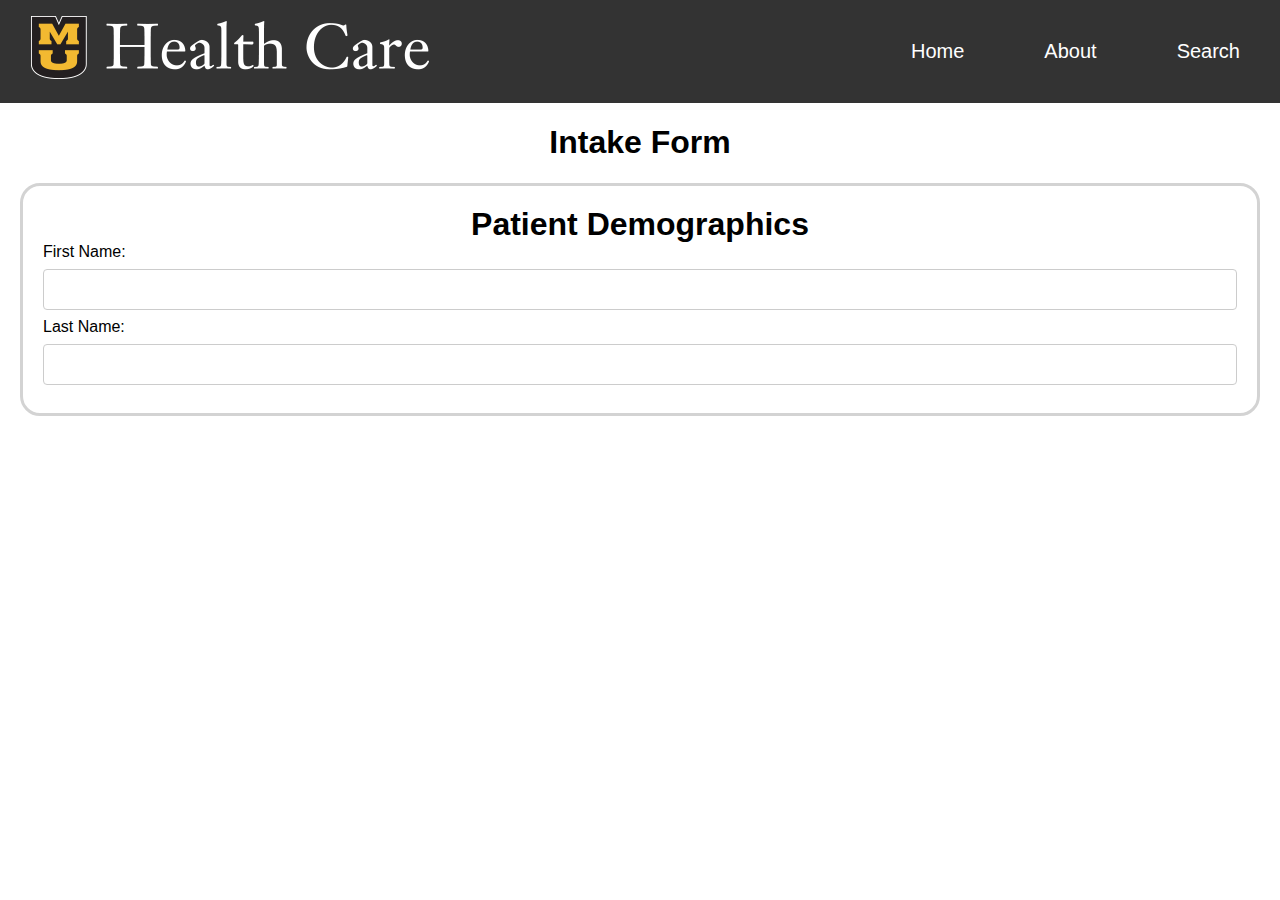
==== index.html @ cb70fb39 "changed home.html to index.html" ====
<!DOCTYPE html>
<html>
    
    <head>
        <meta charset="utf-8">
        <meta http-equiv="X-UA-Compatible" content="IE=edge">
        <title>MU Health</title>
        <meta name="description" content="Intake form for MU Therapy">
        <link rel="stylesheet" href="home.css">
    </head>
    <body>
        <div class="navBar">
            <ul class="navLinks">
                <li><a href="search.html">Search</a></li>
                <li><a href="about.html">About</a></li>
                <li><a href="index.html">Home</a></li>
                <a id="logo" href="index.html"><img src="mu-logo.png" a alt="MUHealth"></a>
            </ul>
        </div>
        <h1 id="title">Intake Form</h1>
        <div class="intakeForm">
            <span><h1 id="patientTitle">Patient Demographics</h1></span>
            <form id="patient">
                    <label for="fname"> First Name: </label><br>
                    <input type="text" id="lastName" name="fname">
                    <br>
                    <label for="fname"> Last Name: </label><br>
                    <input type="text" id="lastName" name="lname">
            </form>
        </div>
    </body>
</html>
---- home.css ----
body{
    margin: 0;
    font-family: arial;
}
#logo{
    float: left;
    padding-top: 15px;
    padding-left: 30px;
}
.navBar ul {
    list-style-type: none; 
    margin: 0;
    padding: 0;
    top: 0;
    overflow: hidden;
    background-color: #333;
    font-size: 20px;
}
.navBar li {
     display: flex;
  float: right;
    justify-content: center;
}
.navBar li a {
  color: white;
  text-align: center;
  padding: 40px 40px;
  text-decoration: none;
}
.navBar li a:hover:not(.active) {
  background-color: #111;
}
.active {
  background-color: #4CAF50;
}
#title{
    text-align: center;
}
#patientTitle{
    text-align: center;
    padding: 0;
    margin: 0;
}
.intakeForm{
    border-radius: 20px;
    border:solid 3px lightgray;
    margin: 20px;
    padding: 20px; 
}
input[type=text]{
  width: 100%;
  padding: 12px 20px;
  margin: 8px 0;
  display: inline-block;
  border: 1px solid #ccc;
  border-radius: 4px;
  box-sizing: border-box;
}
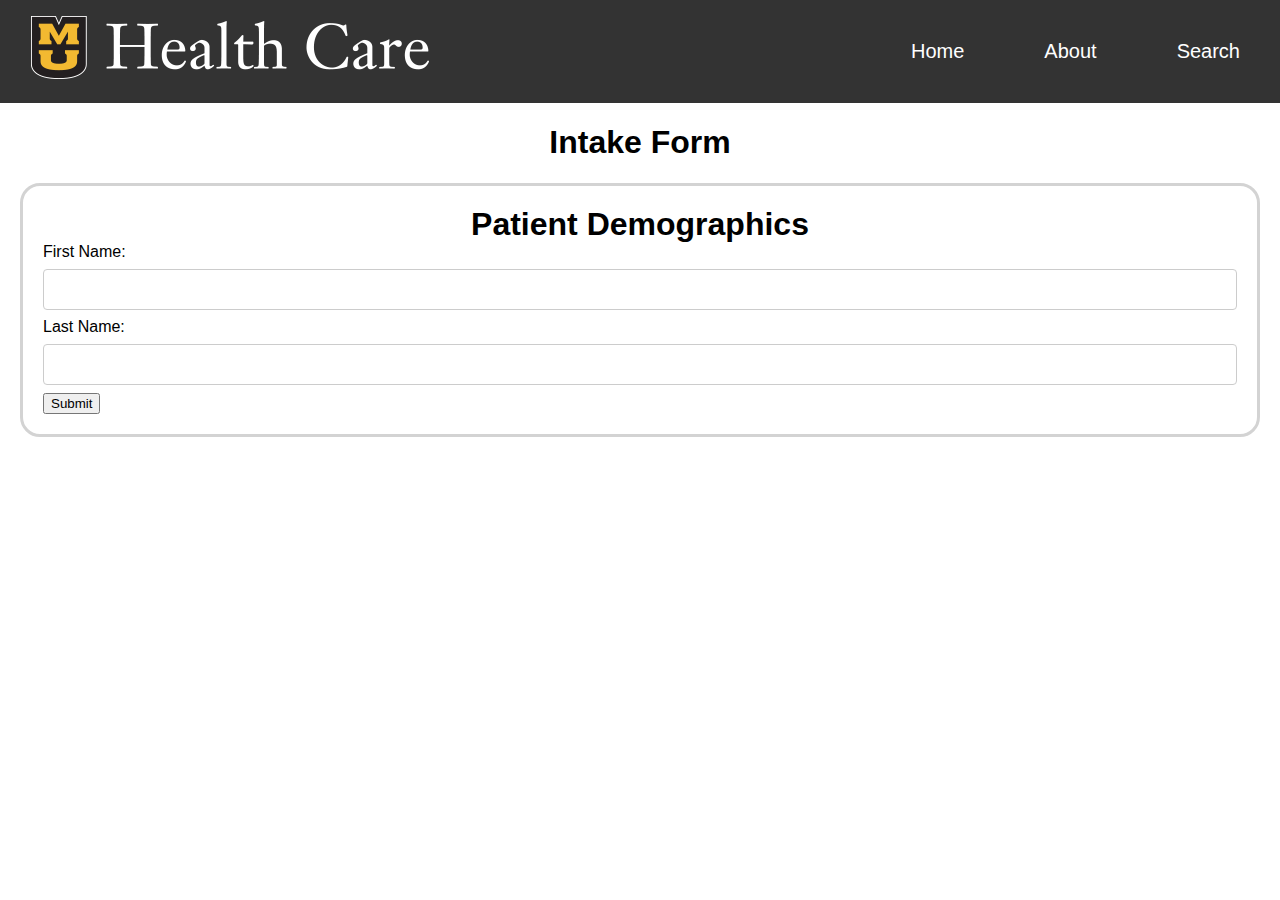
==== commit d17345eb: "created submit button" ====
--- a/index.html
+++ b/index.html
@@ -20,13 +20,18 @@
         <h1 id="title">Intake Form</h1>
         <div class="intakeForm">
             <span><h1 id="patientTitle">Patient Demographics</h1></span>
-            <form id="patient">
-                    <label for="fname"> First Name: </label><br>
-                    <input type="text" id="lastName" name="fname">
+            <form action="info.php" method="post" id="mainForm">
+                    <label for="fname"> First Name: </label>
                     <br>
-                    <label for="fname"> Last Name: </label><br>
-                    <input type="text" id="lastName" name="lname">
+                    <input type="text" name="first" id="patientlastName">
+                    <br>
+                    <label for="fname"> Last Name: </label>
+                    <br>
+                    <input type="text" name="last" id="patientlastName">
+                    <br>
             </form>
+            <button type="submit" form="mainForm" value="Submit">Submit</button>
+
         </div>
     </body>
 </html>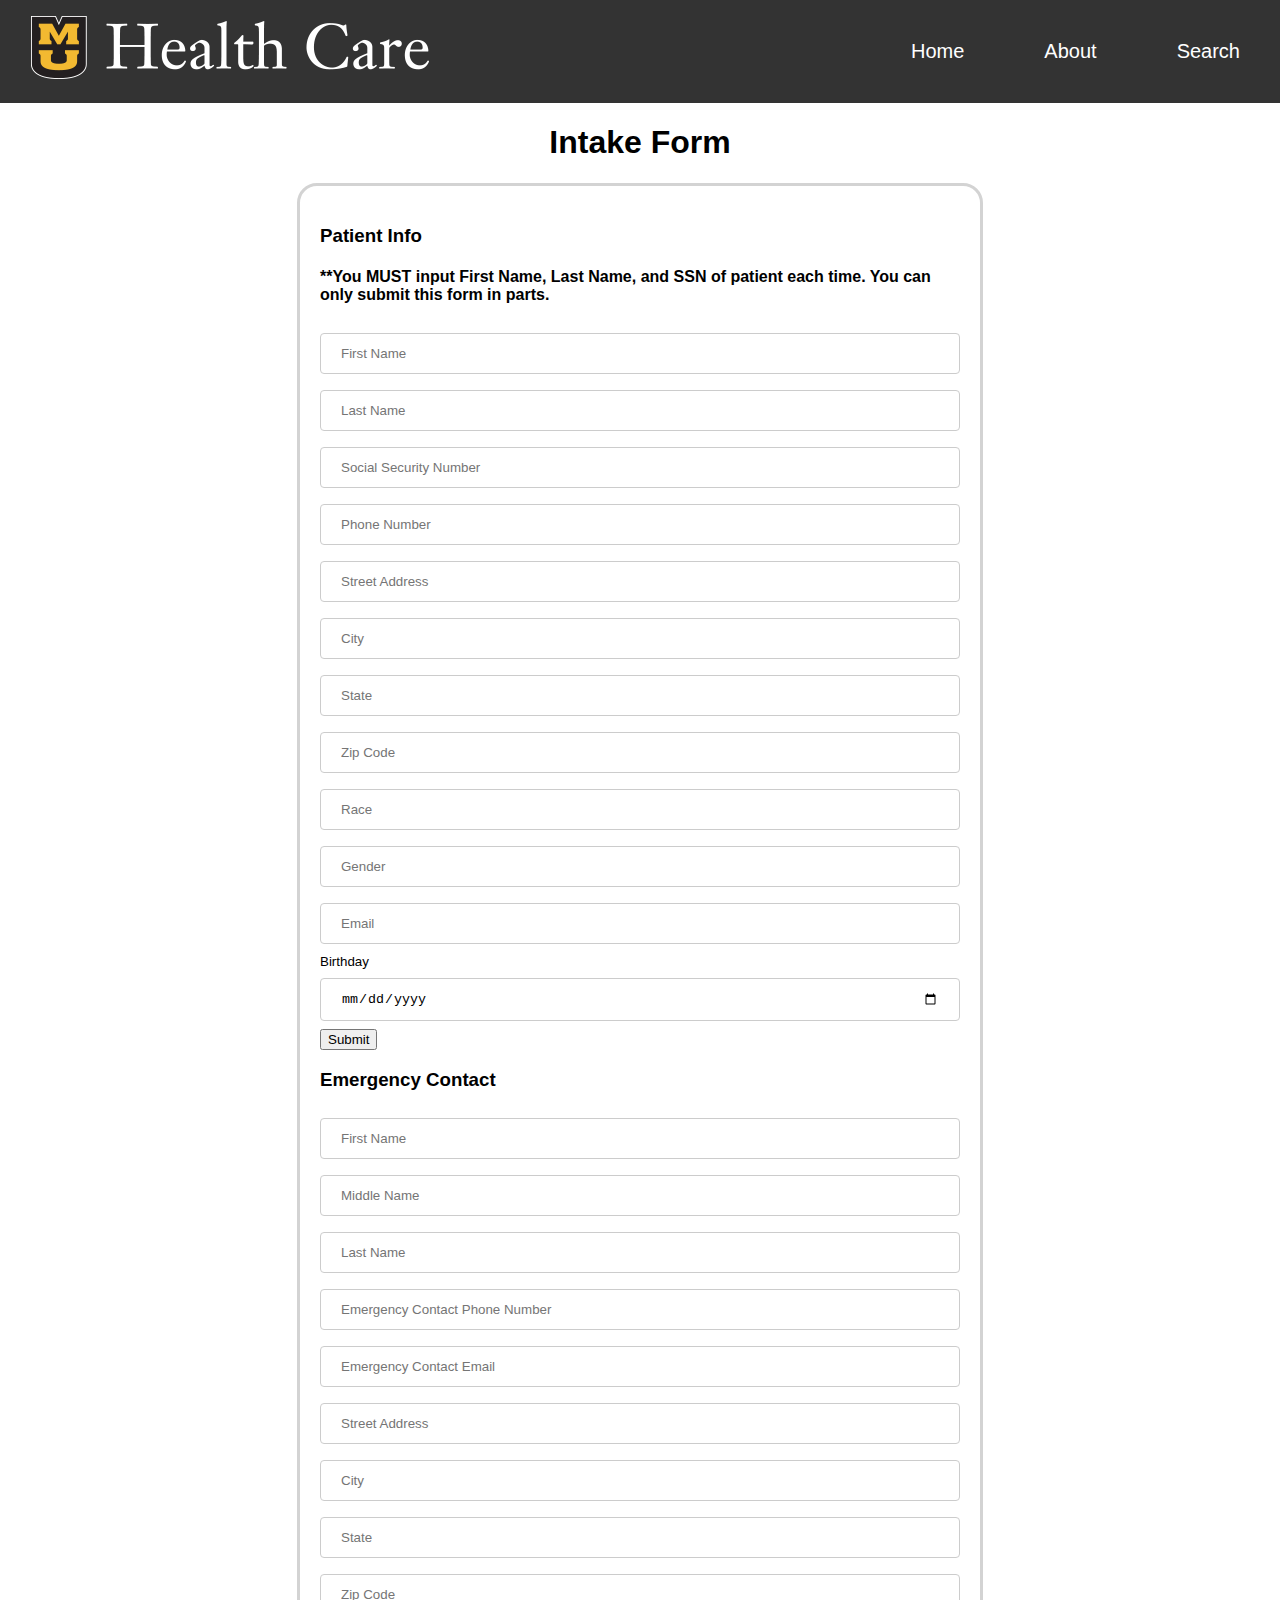
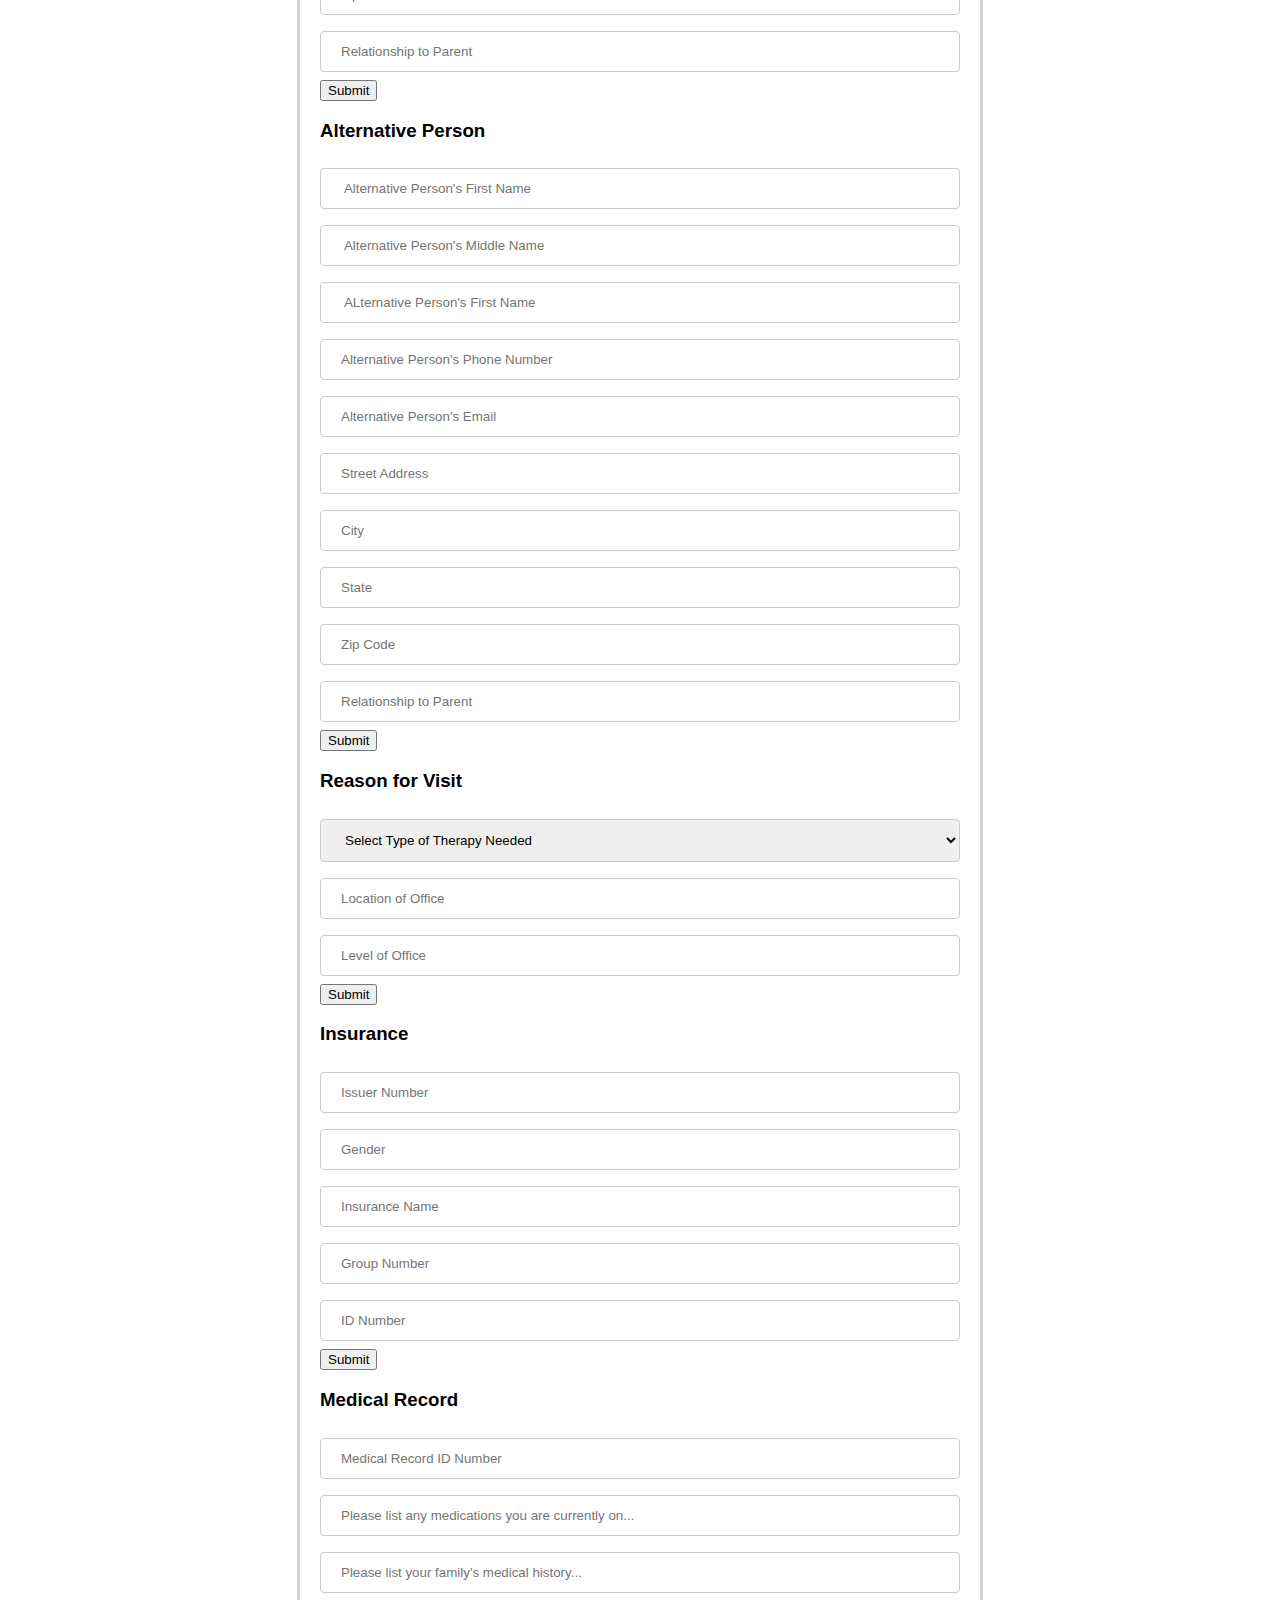
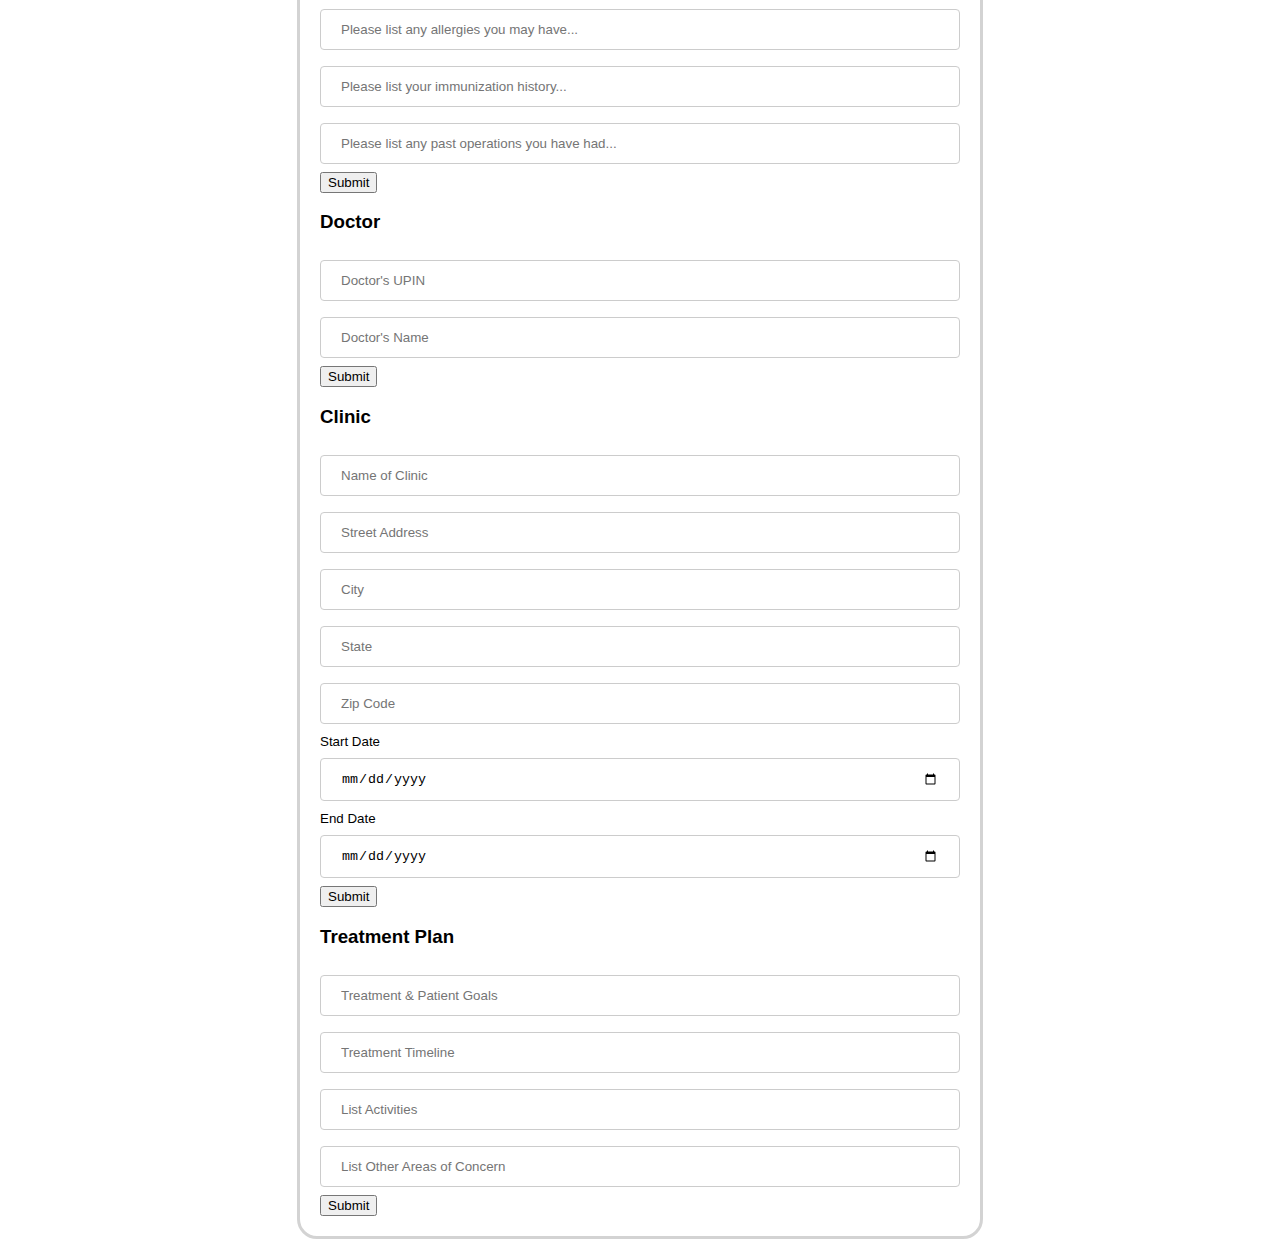
==== commit e00cecb9: "updated home.css index.html info.php search.html and search.php to almost completed" ====
--- a/index.html
+++ b/index.html
@@ -18,20 +18,121 @@
             </ul>
         </div>
         <h1 id="title">Intake Form</h1>
-        <div class="intakeForm">
-            <span><h1 id="patientTitle">Patient Demographics</h1></span>
-            <form action="info.php" method="post" id="mainForm">
-                    <label for="fname"> First Name: </label>
-                    <br>
-                    <input type="text" name="first" id="patientlastName">
-                    <br>
-                    <label for="fname"> Last Name: </label>
-                    <br>
-                    <input type="text" name="last" id="patientlastName">
-                    <br>
+            <div class="intakeForm"> <!-- intake form -->
+                <form action="info.php" method="post" id="mainForm">
+                    <h3>Patient Info</h3>
+                    <h4>**You MUST input First Name, Last Name, and SSN of patient each time. You can only submit this form in parts.</h4>
+                    <input id="fn" type="text" name="first" placeholder="First Name" maxlength="30" required>
+                    <input id="ln" type="text" name="last" placeholder="Last Name" maxlength="30" required>
+                        <input id="ssn" type="text" name="SSN" placeholder="Social Security Number" maxlength="30" required>
+                        <input id="phone" type="tel" name="phone_number" placeholder="Phone Number" maxlength="12">
+                        <input id="street" type="text" name="street" placeholder="Street Address" maxlength="30">
+                        <input id="city" type="text" name="city" placeholder="City" maxlength="30">
+                        <input id="state" type="text" name="state" placeholder="State" maxlength="5">
+                        <input id="zip" type="text" name="ZIP" placeholder="Zip Code" maxlength="5">
+                        <input id="race" type="text" name="race" placeholder="Race" maxlength="30">
+                        <input id="gender" type="text" name="gender" placeholder="Gender" maxlength="30">
+                        <input id="email" type="email" name="email" placeholder="Email" maxlength="30">
+                        <small>Birthday</small>
+                        <input id="DOB" type="date" name="DOB">
+                        
+                        <button type="submit" name="patientSubmit" value="patientSubmit">Submit</button>
+                    
+                    <h3>Emergency Contact</h3>
+                    <input id="efn" type="text" name="e_first" placeholder="First Name" maxlength="30">
+                    <input id="emiddle" type="text" name="e_middle" placeholder="Middle Name" maxlength="30">
+                    <input id="eln" type="text" name="e_last" placeholder="Last Name" maxlength="30">
+                    <input id="phone" type="tel" name="e_phone_number" placeholder="Emergency Contact Phone Number" maxlength="12">
+                    <input id="email" type="email" name="e_email" placeholder="Emergency Contact Email" maxlength="30">
+                    <input id="street" type="text" name="e_street" placeholder="Street Address" maxlength="30">
+                    <input id="city" type="text" name="e_city" placeholder="City" maxlength="30">
+                    <input id="state" type="text" name="e_state" placeholder="State" maxlength="30">
+                    <input id="zip" type="text" name="e_ZIP" placeholder="Zip Code" maxlength="30">
+                    <input id="relationship" type="text" name="e_relationship_to_patient" placeholder="Relationship to Parent" maxlength="30">   
+
+                    <button type="submit" name="emergencySubmit" value="emergencySubmit">Submit</button>
+
+                    <h3>Alternative Person</h3>
+                    <input id="afn" type="text" name="a_first" placeholder=" Alternative Person's First Name" maxlength="30">
+                    <input id="amiddle" type="text" name="a_middle" placeholder=" Alternative Person's Middle Name" maxlength="30">
+                    <input id="aln" type="text" name="a_last" placeholder=" ALternative Person's First Name" maxlength="30">
+                    <input id="phone" type="tel" name="a_phone_number" placeholder="Alternative Person's Phone Number" maxlength="12">
+                    <input id="email" type="email" name="a_email" placeholder="Alternative Person's Email" maxlength="30">
+                    <input id="street" type="text" name="a_street" placeholder="Street Address" maxlength="30">
+                    <input id="city" type="text" name="a_city" placeholder="City" maxlength="30">
+                    <input id="state" type="text" name="a_state" placeholder="State" maxlength="30">
+                    <input id="zip" type="text" name="a_ZIP" placeholder="Zip Code" maxlength="30">
+                    <input id="relationship" type="text" name="a_relationship_to_patient" placeholder="Relationship to Parent" maxlength="30">
+                    <button type="submit" name="alternateSubmit" value="alternateSubmit">Submit</button>
+
+                    <h3>Reason for Visit</h3>
+                        <select id="therapy_type" name="type_of_therapy" class="therapy">
+                            <option value="type" selected>Select Type of Therapy Needed</option>
+                            <option value="Physical">Physical</option>
+                            <option value="Occupatonal">Occupational</option>
+                            <option value="Speech">Speech</option>
+                        </select>
+
+                    <!-- NEED PHP SUBMIT OR JUST LET PATIENT TYPE IT IN-->
+
+                    <input id="location" type="text" name="location" placeholder="Location of Office" maxlength="30">
+                    <input id="level" type="text" name="level" placeholder="Level of Office" maxlength="2">
+                    <button type="submit" name="reasonSubmit" value="reasonSubmit">Submit</button>
+                    <!-- this set related to "states a" and "uses" entity set  
+                    <div> 
+                    <h3>Type of Therapy</h3> 
+                    </div>
+                    <div> 
+                    <h3>Do you have insurance?</h3> 
+                        yes no options 
+                        if they do... 
+                    </div>
+                    -->
+
+
+                    <h3>Insurance</h3>
+                    <input id="i_number" type="text" name="issuer_number" placeholder="Issuer Number" maxlength="30">
+                    <input id="servicepn" type="tel" name="service_phone_number" placeholder="Gender" maxlength="12">
+                    <input id="coname" type="text" name="company_name" placeholder="Insurance Name" maxlength="30">
+                    <input id="groupn" type="text" name="group_number" placeholder="Group Number" maxlength="30">
+                    <input id="idn" type="text" name="id_number" placeholder="ID Number" maxlength="30">
+                    <button type="submit" name="insuranceSubmit" value="insuranceSubmit">Submit</button>
+
+                    <h3>Medical Record</h3>
+                    <input id="rid" type="text" name="RID" placeholder="Medical Record ID Number" maxlength="30">
+                    <input id="medications" type="text" name="medication" placeholder="Please list any medications you are currently on..." maxlength="100">
+                    <input id="famhistory" type="text" name="family_history" placeholder="Please list your family's medical history..." maxlength="100">
+                    <input id="allergies" type="text" name="allergies" placeholder="Please list any allergies you may have..." maxlength="100">
+                    <input id="immunizations" type="text" name="immunizations" placeholder="Please list your immunization history..." maxlength="100">
+                    <input id="operations" type="text" name="operations" placeholder="Please list any past operations you have had..." maxlength="100">
+                    <button type="submit" name="recordSubmit" value="recordSubmit">Submit</button>
+
+                    <h3>Doctor</h3>
+                    <!-- specialist type, therapist type, primary care -->
+                    <!-- belongs to what clinic --> 
+                    <input id="upin" type="text" name="UPIN" placeholder="Doctor's UPIN" maxlength="30">
+                    <input id="dname" type="text" name="doctor_name" placeholder="Doctor's Name" maxlength="30">
+                    <button type="submit" name="doctorSubmit" value="doctorSubmit">Submit</button>
+
+                    <h3>Clinic</h3>
+                    <input id="cname" type="text" name="clinic_name" placeholder="Name of Clinic" maxlength="30">
+                    <input id="street" type="text" name="c_street" placeholder="Street Address" maxlength="30">
+                    <input id="city" type="text" name="c_city" placeholder="City" maxlength="30">
+                    <input id="state" type="text" name="c_state" placeholder="State" maxlength="30">
+                    <input id="zip" type="text" name="c_ZIP" placeholder="Zip Code" maxlength="30">
+                    <small>Start Date</small>
+                    <input id="startdate" type="date" name="start_date" placeholder="Start Date" maxlength="30">
+                    <small>End Date</small>
+                    <input id="enddate" type="date" name="end_date" placeholder="End Date" maxlength="30">
+                    <button type="submit" name="clinicSubmit" value="clinicSubmit">Submit</button>
+
+                    <h3>Treatment Plan</h3>
+                    <input id="goals" type="text" name="goals" placeholder="Treatment & Patient Goals" maxlength="30">
+                    <input id="timeline" type="text" name="timeline" placeholder="Treatment Timeline" maxlength="30">
+                    <input id="activities" type="text" name="activities" placeholder="List Activities" maxlength="100">
+                    <input id="concern" type="text" name="other_areas_of_concern" placeholder="List Other Areas of Concern" maxlength="100">
+                    <button type="submit" name="treatmentSubmit" value="treatmentSubmit">Submit</button>
             </form>
-            <button type="submit" form="mainForm" value="Submit">Submit</button>
-
         </div>
     </body>
 </html>--- a/home.css
+++ b/home.css
@@ -41,18 +41,30 @@
     padding: 0;
     margin: 0;
 }
+
 .intakeForm{
     border-radius: 20px;
     border:solid 3px lightgray;
     margin: 20px;
     padding: 20px; 
+    max-width: 50%;
+    display: block;
+    margin-left: auto;
+    margin-right: auto;
 }
-input[type=text]{
+
+input[type=tel], input[type=email], input[type=date], input[type=text], .therapy{
   width: 100%;
   padding: 12px 20px;
   margin: 8px 0;
   display: inline-block;
   border: 1px solid #ccc;
   border-radius: 4px;
-  box-sizing: border-box;
+  box-sizing: border-box; 
 }
+
+.about 
+{
+    text-align: center;
+}
+
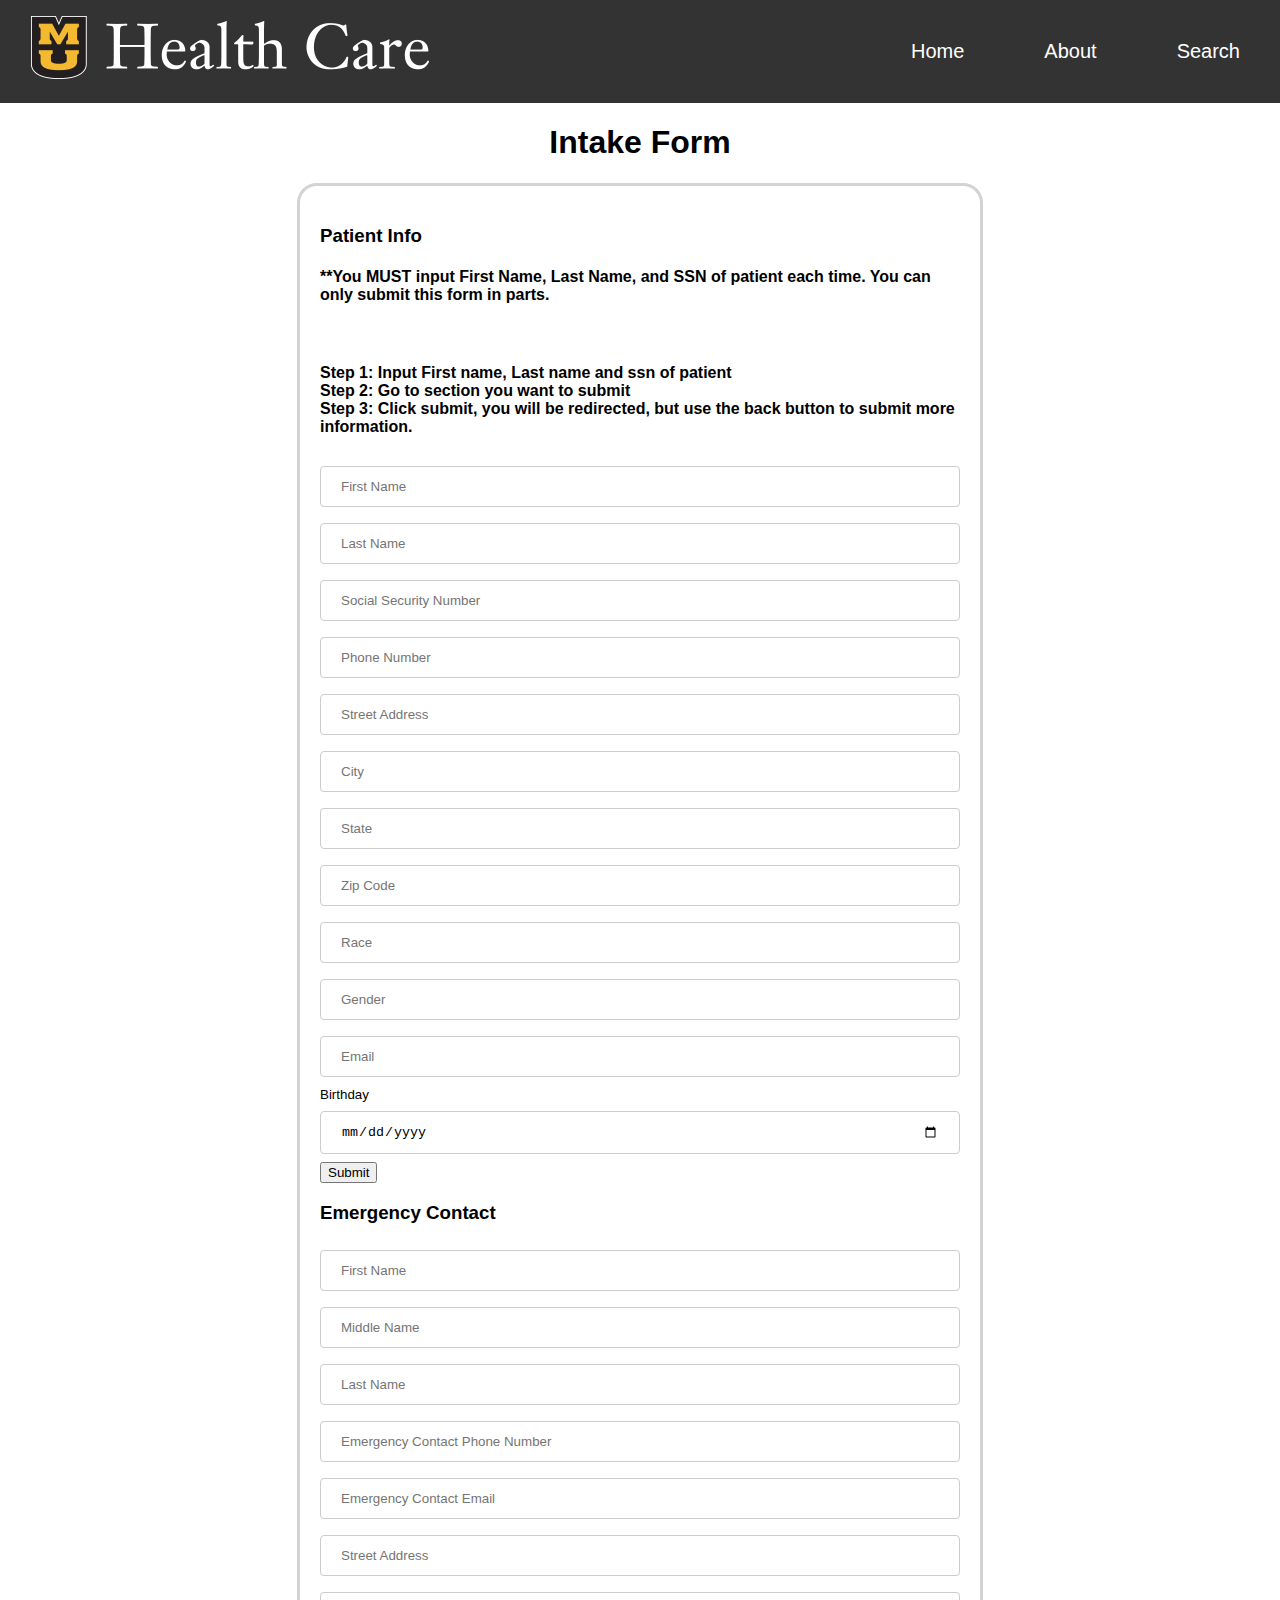
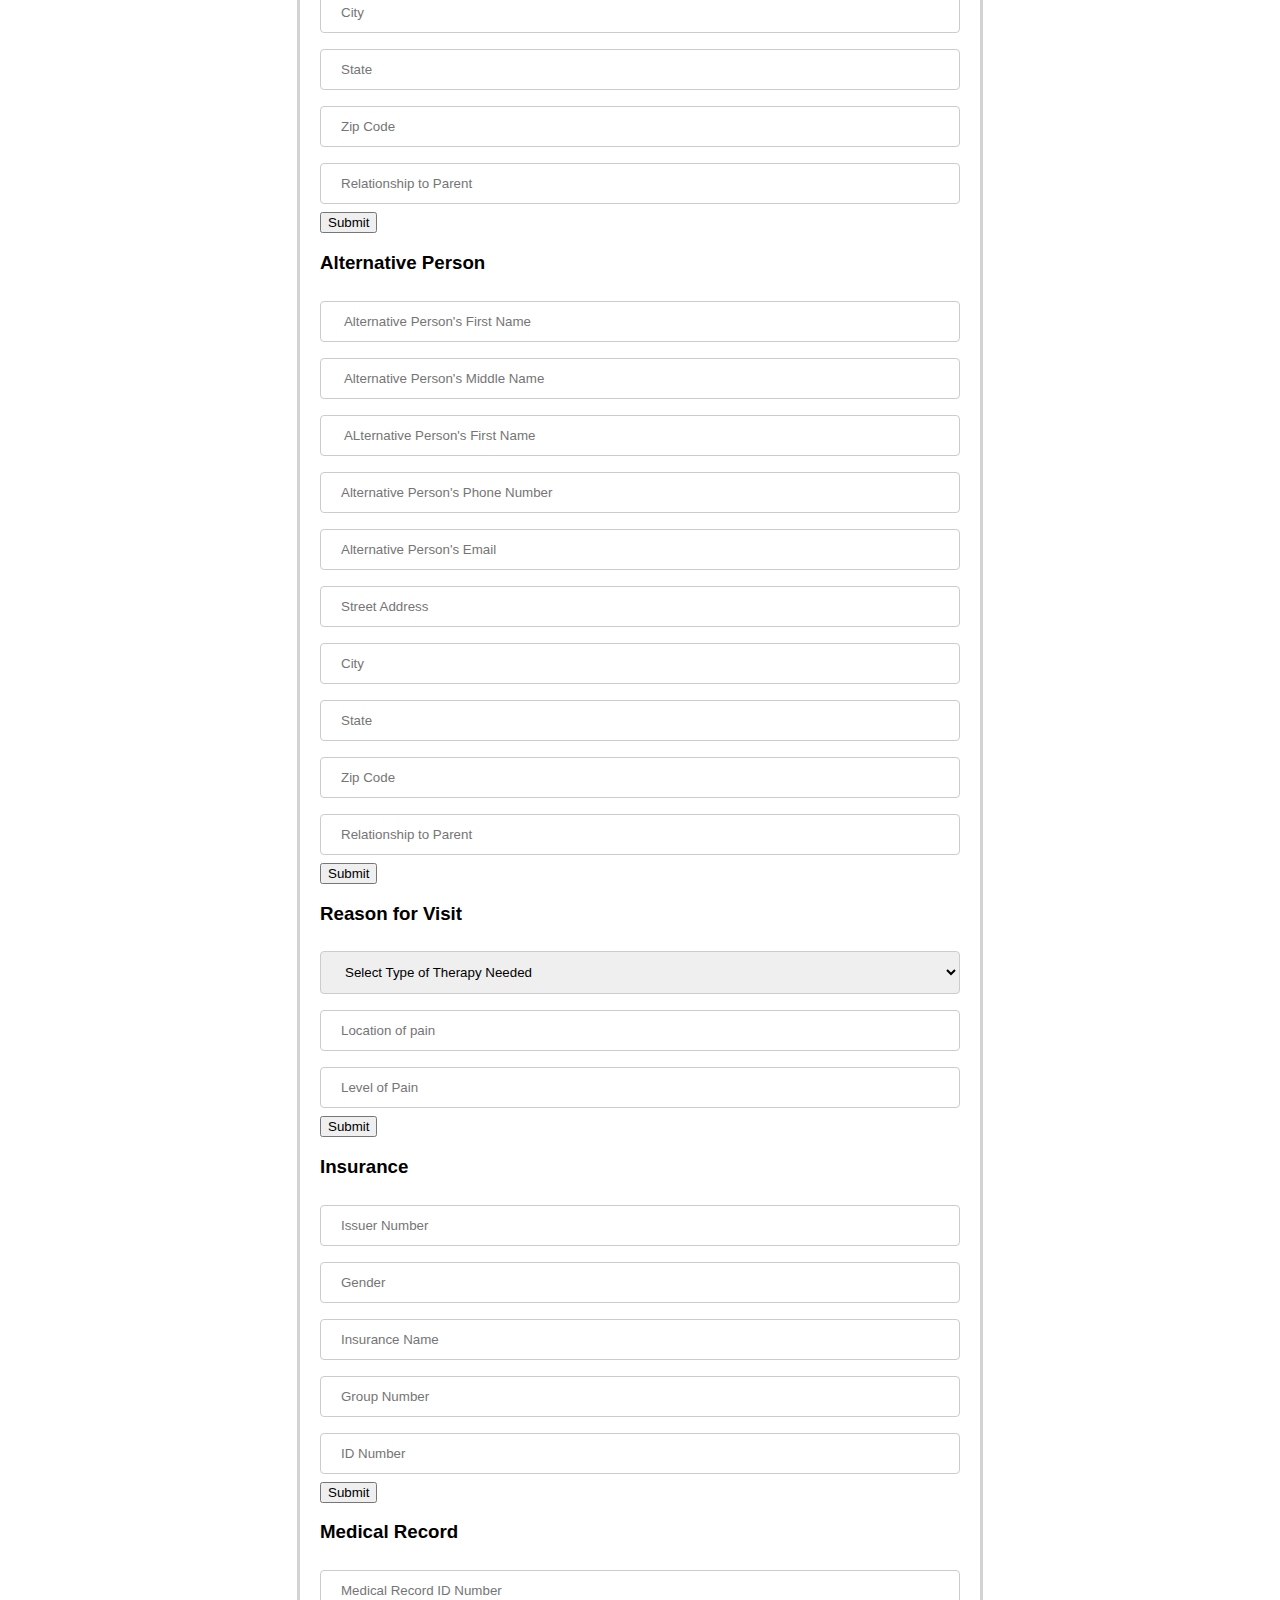
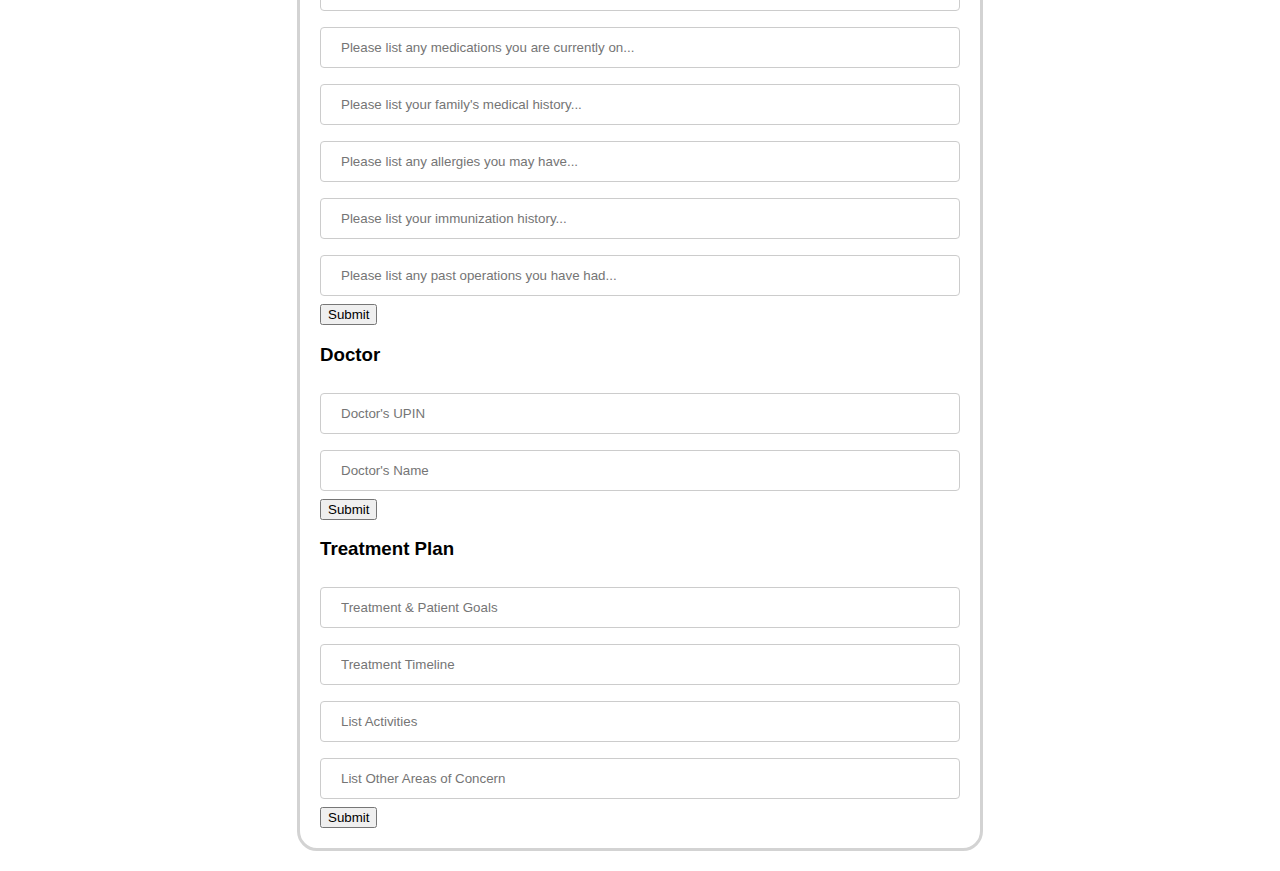
==== commit ba2d9eb9: "final changes" ====
--- a/index.html
+++ b/index.html
@@ -21,7 +21,7 @@
             <div class="intakeForm"> <!-- intake form -->
                 <form action="info.php" method="post" id="mainForm">
                     <h3>Patient Info</h3>
-                    <h4>**You MUST input First Name, Last Name, and SSN of patient each time. You can only submit this form in parts.</h4>
+                    <h4>**You MUST input First Name, Last Name, and SSN of patient each time. You can only submit this form in parts.</h4><br><h4> Step 1: Input First name, Last name and ssn of patient<br>Step 2: Go to section you want to submit<br>Step 3: Click submit, you will be redirected, but use the back button to submit more information.</h4>
                     <input id="fn" type="text" name="first" placeholder="First Name" maxlength="30" required>
                     <input id="ln" type="text" name="last" placeholder="Last Name" maxlength="30" required>
                         <input id="ssn" type="text" name="SSN" placeholder="Social Security Number" maxlength="30" required>
@@ -75,8 +75,8 @@
 
                     <!-- NEED PHP SUBMIT OR JUST LET PATIENT TYPE IT IN-->
 
-                    <input id="location" type="text" name="location" placeholder="Location of Office" maxlength="30">
-                    <input id="level" type="text" name="level" placeholder="Level of Office" maxlength="2">
+                    <input id="location" type="text" name="location" placeholder="Location of pain" maxlength="30">
+                    <input id="level" type="text" name="level" placeholder="Level of Pain" maxlength="2">
                     <button type="submit" name="reasonSubmit" value="reasonSubmit">Submit</button>
                     <!-- this set related to "states a" and "uses" entity set  
                     <div> 
@@ -114,17 +114,6 @@
                     <input id="dname" type="text" name="doctor_name" placeholder="Doctor's Name" maxlength="30">
                     <button type="submit" name="doctorSubmit" value="doctorSubmit">Submit</button>
 
-                    <h3>Clinic</h3>
-                    <input id="cname" type="text" name="clinic_name" placeholder="Name of Clinic" maxlength="30">
-                    <input id="street" type="text" name="c_street" placeholder="Street Address" maxlength="30">
-                    <input id="city" type="text" name="c_city" placeholder="City" maxlength="30">
-                    <input id="state" type="text" name="c_state" placeholder="State" maxlength="30">
-                    <input id="zip" type="text" name="c_ZIP" placeholder="Zip Code" maxlength="30">
-                    <small>Start Date</small>
-                    <input id="startdate" type="date" name="start_date" placeholder="Start Date" maxlength="30">
-                    <small>End Date</small>
-                    <input id="enddate" type="date" name="end_date" placeholder="End Date" maxlength="30">
-                    <button type="submit" name="clinicSubmit" value="clinicSubmit">Submit</button>
 
                     <h3>Treatment Plan</h3>
                     <input id="goals" type="text" name="goals" placeholder="Treatment & Patient Goals" maxlength="30">
